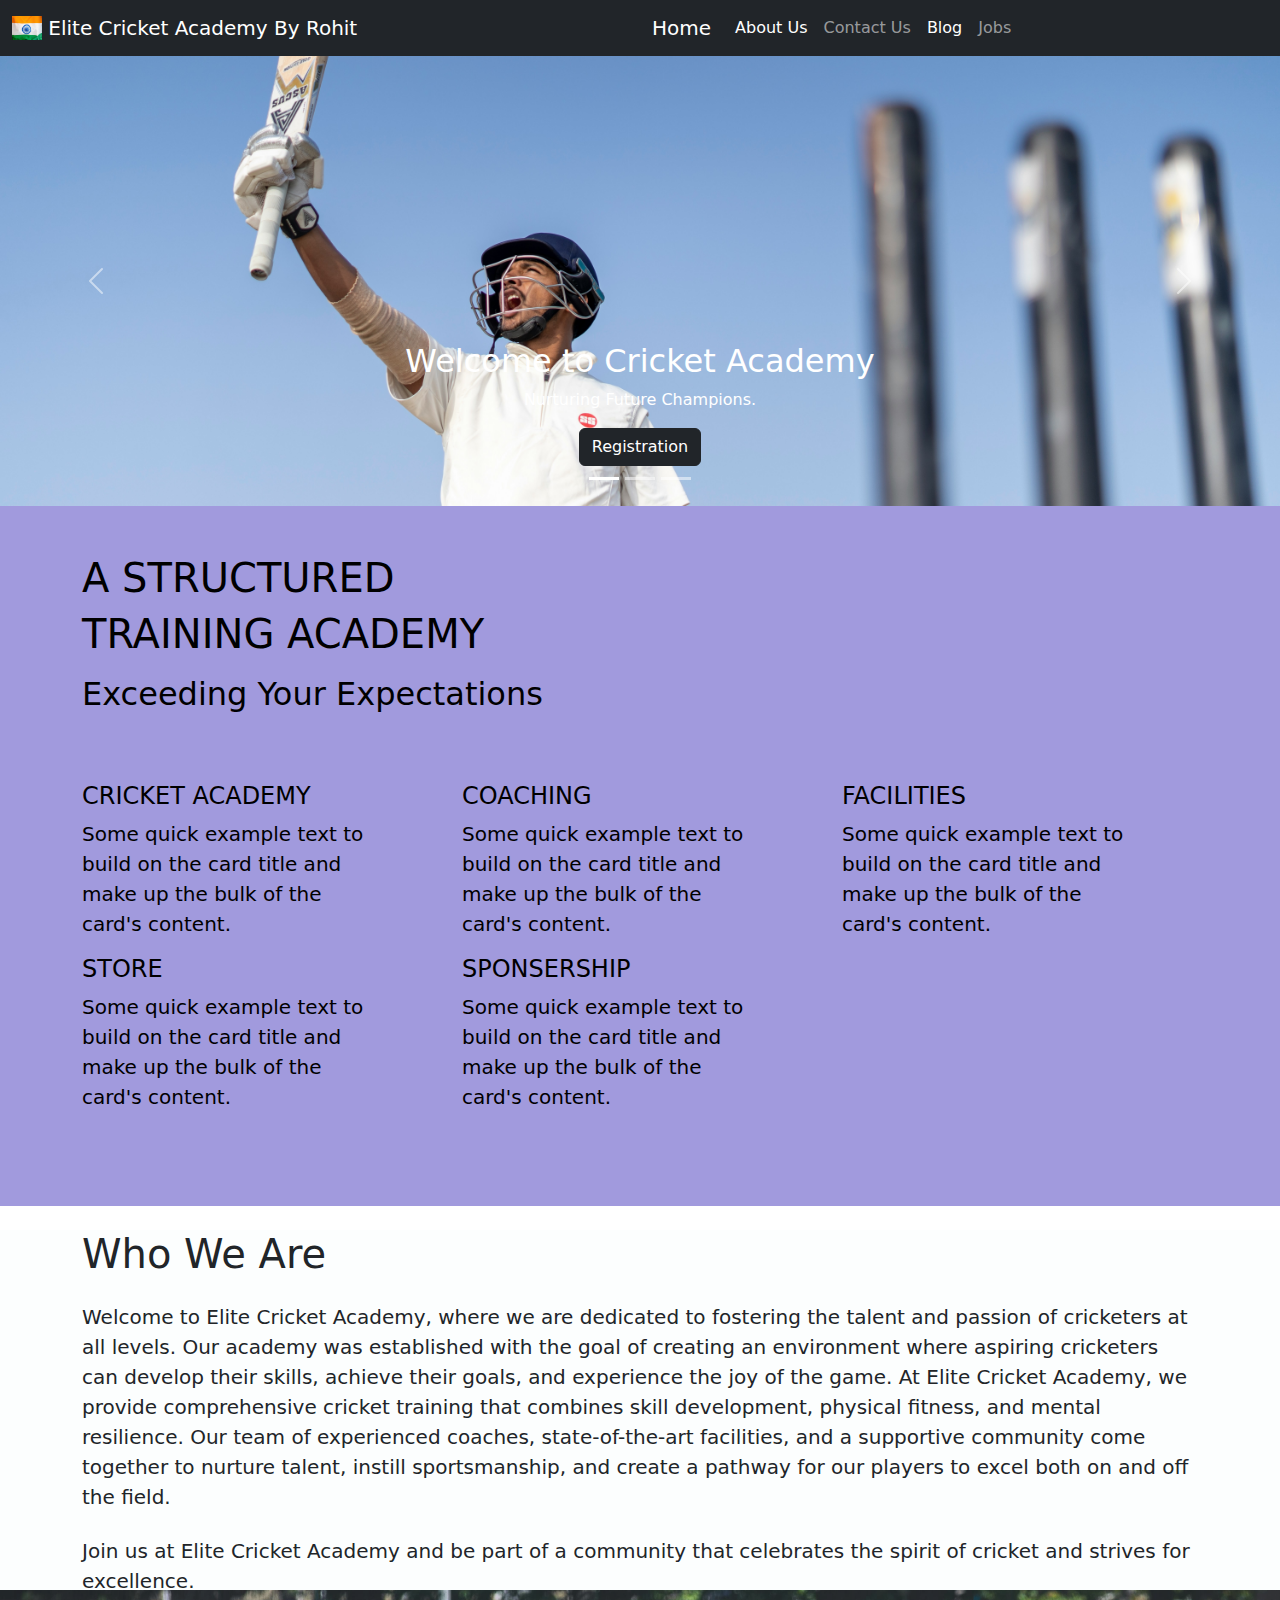
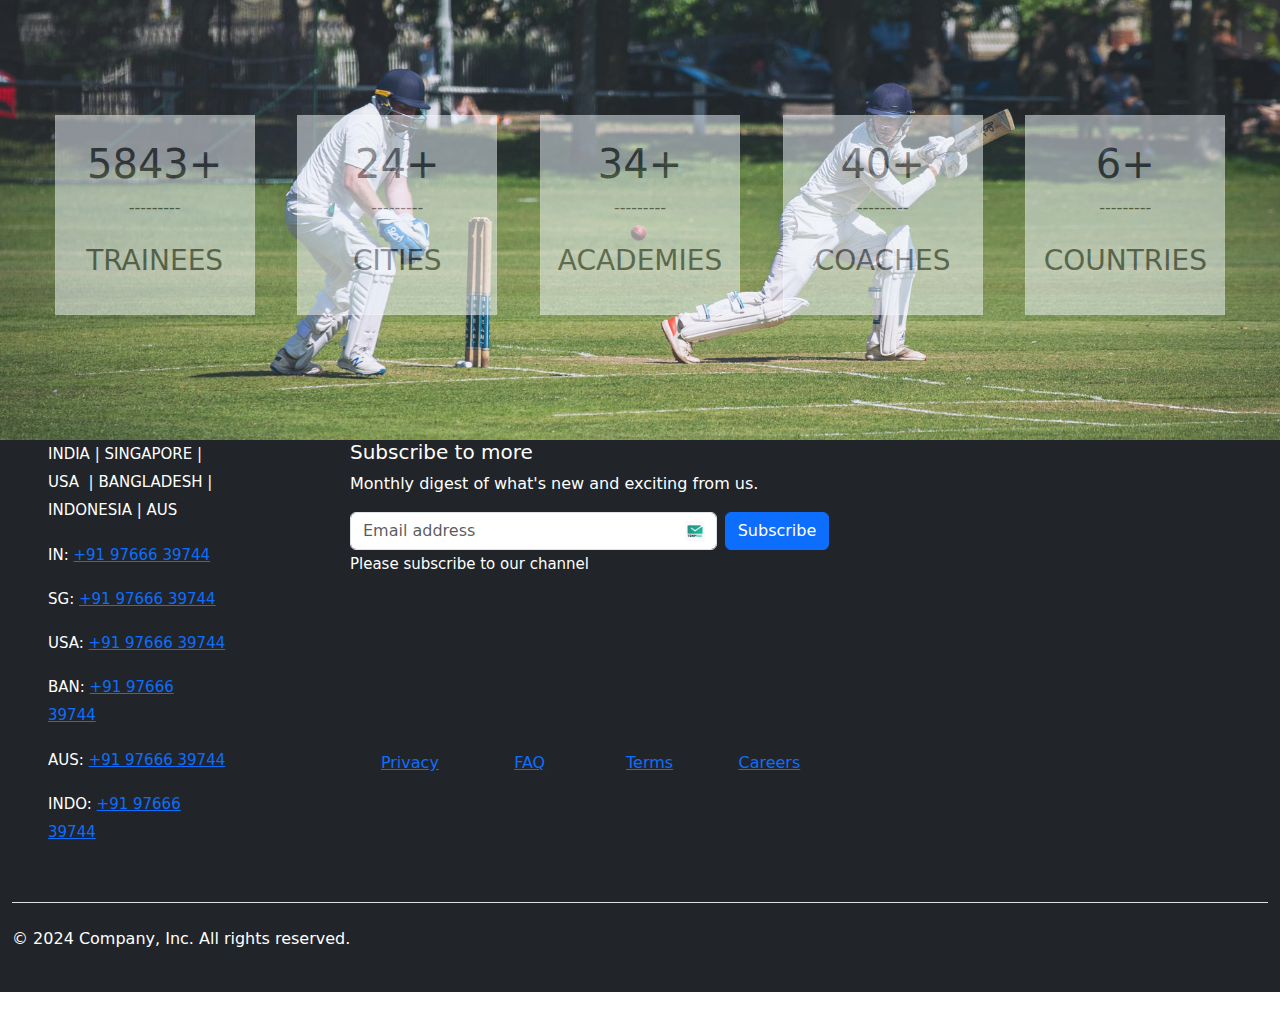
==== index.html @ fde20b73 "first commit" ====
<!doctype html>
<html lang="en">

<head>
    <meta charset="utf-8">
    <meta name="viewport" content="width=device-width, initial-scale=1">
    <title>Home</title>
    <link href="https://cdn.jsdelivr.net/npm/bootstrap@5.3.3/dist/css/bootstrap.min.css" rel="stylesheet"
        integrity="sha384-QWTKZyjpPEjISv5WaRU9OFeRpok6YctnYmDr5pNlyT2bRjXh0JMhjY6hW+ALEwIH" crossorigin="anonymous">




</head>

<body>
    <nav class="navbar navbar-expand-lg navbar-dark bg-dark">
        <div class="container-fluid">
            <a class="navbar-brand" href="#">
                <img src="logo.avif" alt="Logo" width="30" height="24" class="d-inline-block align-text-top">
                Elite Cricket Academy By Rohit
            </a>
        </div>
        <div class="container-fluid ">
            <a class="navbar-brand" href="index.html">Home</a>
            <button class="navbar-toggler" type="button" data-bs-toggle="collapse"
                data-bs-target="#navbarSupportedContent" aria-controls="navbarSupportedContent" aria-expanded="false"
                aria-label="Toggle navigation">
                <span class="navbar-toggler-icon"></span>
            </button>
            <div class="collapse navbar-collapse" id="navbarSupportedContent">
                <ul class="navbar-nav me-auto mb-3 mb-lg-0">
                    <li class="nav-item">
                        <a class="nav-link active" aria-current="page" href="aboutus.html">About Us</a>
                    </li>
                    <li class="nav-item">
                        <a class="nav-link" href="contactus.html"> Contact Us</a>
                    </li>
                    <li class="nav-item">
                        <a class="nav-link active" aria-current="page" href="blog.html">Blog</a>
                    </li>
                    <li class="nav-item">
                        <a class="nav-link" href="jobs.html"> Jobs</a>
                    </li>


                </ul>

            </div>
        </div>
    </nav>

    <div id="carouselExampleCaptions" class="carousel slide">
        <div class="carousel-indicators">
            <button type="button" data-bs-target="#carouselExampleCaptions" data-bs-slide-to="0" class="active"
                aria-current="true" aria-label="Slide 1"></button>
            <button type="button" data-bs-target="#carouselExampleCaptions" data-bs-slide-to="1"
                aria-label="Slide 2"></button>
            <button type="button" data-bs-target="#carouselExampleCaptions" data-bs-slide-to="2"
                aria-label="Slide 3"></button>
        </div>
        <div class="carousel-inner text-dark">
            <div class="carousel-item active">
                <img src="i.jpg" class="d-block w-100 " style="height: 450px; object-fit:cover;" alt="...">
                <div class="carousel-caption d-none d-md-block">
                    <h2>Welcome to Cricket Academy</h2>
                    <p>Nurturing Future Champions.</p>
                    <button type="button" class="btn btn-dark">Registration</button>

                </div>
            </div>
            <div class="carousel-item">
                <img src="k.jpg" class="d-block w-100" style="height: 450px; object-fit: cover;" alt="...">
                <div class="carousel-caption d-none d-md-block">
                    <h5>Welcome to Cricket Academy</h5>
                    <p>Nurturing Future Champions.</p>
                    <button type="button" class="btn btn-dark">Registration</button>
                </div>
            </div>
            <div class="carousel-item">
                <img src="j.jpg" class="d-block w-100" style="height: 450px; object-fit: cover;" alt="...">
                <div class="carousel-caption d-none d-md-block">
                    <h5>Welcome to Cricket Academy</h5>
                    <p>Nurturing Future Champions.</p>
                    <button type="button" class="btn btn-dark">Registration</button>
                </div>
            </div>
        </div>
        <button class="carousel-control-prev" type="button" data-bs-target="#carouselExampleCaptions"
            data-bs-slide="prev">
            <span class="carousel-control-prev-icon" aria-hidden="true"></span>
            <span class="visually-hidden">Previous</span>
        </button>
        <button class="carousel-control-next" type="button" data-bs-target="#carouselExampleCaptions"
            data-bs-slide="next">
            <span class="carousel-control-next-icon" aria-hidden="true"></span>
            <span class="visually-hidden">Next</span>
        </button>
    </div>

    <div class="container-fluid text-black" style="height: 700px; background-color: rgb(161, 154, 221);  ">

        <div class="container  pt-5">
            <h1 >
                A STRUCTURED
            </h1>
            <h1>TRAINING ACADEMY</h1>
        </div>
        <div class="container  pt-1">
            <p class="fs-2">Exceeding Your Expectations</p>
           
        </div>

        <div class="container text-center pt-5 " >
            <div class="row">
              <div class="col">
             
                <div class="  mb-3 " style="max-width: 18rem; background-color:rgb(161, 154, 221) ; text-align: left; ">
                    <div class="-header"> <h4>CRICKET ACADEMY</h4></div>
                    <div class="">
                      <p class="fs-5">Some quick example text to build on the card title and make up the bulk of the card's content.</p>
                    </div>
                  </div>
              </div>
              <div class="col">
               
                <div class=" mb-3" style="max-width: 18rem;background-color:rgb(161, 154, 221) ; text-align: left;">
                    <div class="card-header"><h4>COACHING</h4></div>
                    <div class="card-body">
                      <p class="fs-5">Some quick example text to build on the card title and make up the bulk of the card's content.</p>
                    </div>
                  </div>
              </div>
              <div class="col">
                
                <div class=" mb-3" style="max-width: 18rem;background-color:rgb(161, 154, 221) ; text-align: left;">
                    <div class="card-header"> <h4>FACILITIES</h4></div>
                    <div class="card-body">
                      <p class="fs-5">Some quick example text to build on the card title and make up the bulk of the card's content.</p>
                    </div>
                  </div>
              </div>
            </div>
            <div class="row">
              <div class="col">
              
                <div class=" mb-3" style="max-width: 18rem;background-color:rgb(161, 154, 221) ; text-align: left;">
                    <div class="card-header"><h4>STORE</h4></div>
                    <div class="card-body">
                      <p class="fs-5">Some quick example text to build on the card title and make up the bulk of the card's content.</p>
                    </div>
                  </div>
              </div>
              <div class="col">
                
                <div class=" mb-3" style="max-width: 18rem;background-color:rgb(161, 154, 221) ; text-align: left;">
                    <div class="card-header"><h4>SPONSERSHIP</h4></div>
                    <div class="card-body">
                      <p class="fs-5">Some quick example text to build on the card title and make up the bulk of the card's content.</p>
                    </div>
                  </div>
              </div>
              <div class="col">
             
                
              </div>
            </div>
          </div>
      

    </div>
    <div class="container-fluid" style="height: 360px; background-color:rgba(249, 252, 252, 0.424); ">

        <div class="container my-4">
            <h1 class="text-start">Who We Are</h1>
            <p class="my-4 fs-5">Welcome to Elite Cricket Academy, where we are dedicated to fostering the talent and
                passion of cricketers at all levels. Our academy was established with the goal of creating an
                environment where aspiring cricketers can develop their skills, achieve their goals, and experience the
                joy of the game.

                At Elite Cricket Academy, we provide comprehensive cricket training that combines skill development,
                physical fitness, and mental resilience. Our team of experienced coaches, state-of-the-art facilities,
                and a supportive community come together to nurture talent, instill sportsmanship, and create a pathway
                for our players to excel both on and off the field.

            </p>

            <p class="my-4 fs-5"> Join us at Elite Cricket Academy and be part of a community that celebrates the spirit
                of cricket and strives for excellence.</p>
        </div>

    </div>
    <div class="container-fluid d-flex align-items-center  justify-content-evenly text-white text-bg-light" style="height: 450px;   background-image: url('d.jpg');
   background-size: cover;
   background-position: center;
   opacity: 0.9;  ">



        <div class="border border-white text-center text-dark    " style="height: 200px; width: 200px; background-color: aliceblue; opacity: 0.5;">
            <h1 class="mt-4  ">5843+</h1>
            ---------
            <h3 class="mt-4">TRAINEES</h3>
        </div>
        <div class=" border border-white  text-center text-dark " style="height: 200px; width: 200px; background-color: aliceblue; opacity: 0.5;">
            <h1 class="mt-4">24+</h1>
            ---------
            <h3 class="mt-4">CITIES</h3>
        </div>
        <div class="border border-white text-center text-dark" style="height: 200px; width: 200px; background-color: aliceblue; opacity: 0.5;">
            <h1 class="mt-4">34+</h1>
            ---------
            <h3 class="mt-4">ACADEMIES</h3>
        </div>
        <div class="border border-white text-center text-dark" style="height: 200px; width: 200px; background-color: aliceblue; opacity: 0.5;">
            <h1 class="mt-4">40+</h1>
            ---------
            <h3 class="mt-4">COACHES</h3>
        </div>
        <div class="border border-white text-center text-dark" style="height: 200px; width: 200px;background-color: aliceblue; opacity: 0.5;">
            <h1 class="mt-4">6+</h1>
            ---------
            <h3 class="mt-4">COUNTRIES</h3>
        </div>



    </div>

    <div class="container-fluid bg-dark  ">
        <footer class="py-6 bg-dark text-white   ">
            <div class="row mx-4">
                <div class="col-6 col-md-2 mb-3">
                    <div id="comp-k3zvy3ms" class="HcOXKn c9GqVL QxJLC3 comp-k3zvy3ms wixui-rich-text"
                        data-testid="richTextElement">
                        <p class="font_9 wixui-rich-text__text Light" style="line-height:1.88em; font-size:15px;"><span
                                style="letter-spacing:normal;" class="wixui-rich-text__text"><span
                                    class="color_36 wixui-rich-text__text">INDIA | SINGAPORE | USA&nbsp; | BANGLADESH |
                                    INDONESIA | AUS</span></span></p>
                    </div>
                    <div id="comp-k43u6viu" class="HcOXKn c9GqVL QxJLC3 comp-k43u6viu wixui-rich-text"
                        data-testid="richTextElement">
                        <p class="font_9 wixui-rich-text__text" style="line-height:1.88em; font-size:15px;"><span
                                style="letter-spacing:normal;" class="wixui-rich-text__text"><span
                                    class="color_36 wixui-rich-text__text">IN: <a href="tel:+91 97666 39744"
                                        class="wixui-rich-text__text">+91 97666 39744</a></span></span></p>
                    </div>
                    <div id="comp-k43u6viu" class="HcOXKn c9GqVL QxJLC3 comp-k43u6viu wixui-rich-text"
                        data-testid="richTextElement">
                        <p class="font_9 wixui-rich-text__text" style="line-height:1.88em; font-size:15px;"><span
                                style="letter-spacing:normal;" class="wixui-rich-text__text"><span
                                    class="color_36 wixui-rich-text__text">SG: <a href="tel:+91 97666 39744"
                                        class="wixui-rich-text__text">+91 97666 39744</a></span></span></p>
                    </div>
                    <div id="comp-k43u6viu" class="HcOXKn c9GqVL QxJLC3 comp-k43u6viu wixui-rich-text"
                        data-testid="richTextElement">
                        <p class="font_9 wixui-rich-text__text" style="line-height:1.88em; font-size:15px;"><span
                                style="letter-spacing:normal;" class="wixui-rich-text__text"><span
                                    class="color_36 wixui-rich-text__text">USA: <a href="tel:+91 97666 39744"
                                        class="wixui-rich-text__text">+91 97666 39744</a></span></span></p>
                    </div>
                    <div id="comp-k43u6viu" class="HcOXKn c9GqVL QxJLC3 comp-k43u6viu wixui-rich-text"
                        data-testid="richTextElement">
                        <p class="font_9 wixui-rich-text__text" style="line-height:1.88em; font-size:15px;"><span
                                style="letter-spacing:normal;" class="wixui-rich-text__text"><span
                                    class="color_36 wixui-rich-text__text">BAN: <a href="tel:+91 97666 39744"
                                        class="wixui-rich-text__text">+91 97666 39744</a></span></span></p>
                    </div>
                    <div id="comp-k43u6viu" class="HcOXKn c9GqVL QxJLC3 comp-k43u6viu wixui-rich-text"
                        data-testid="richTextElement">
                        <p class="font_9 wixui-rich-text__text" style="line-height:1.88em; font-size:15px;"><span
                                style="letter-spacing:normal;" class="wixui-rich-text__text"><span
                                    class="color_36 wixui-rich-text__text">AUS: <a href="tel:+91 97666 39744"
                                        class="wixui-rich-text__text">+91 97666 39744</a></span></span></p>
                    </div>
                    <div id="comp-k43u6viu" class="HcOXKn c9GqVL QxJLC3 comp-k43u6viu wixui-rich-text"
                        data-testid="richTextElement">
                        <p class="font_9 wixui-rich-text__text" style="line-height:1.88em; font-size:15px;"><span
                                style="letter-spacing:normal;" class="wixui-rich-text__text"><span
                                    class="color_36 wixui-rich-text__text">INDO: <a href="tel:+91 97666 39744"
                                        class="wixui-rich-text__text">+91 97666 39744</a></span></span></p>
                    </div>
                </div>
                

                

                <div class="col-md-5 offset-md-1 mb-3">
                    <form>
                        <h5>Subscribe to more</h5>
                        <p>Monthly digest of what's new and exciting from us.</p>
                        <div class="d-flex flex-column flex-sm-row w-100 gap-2">
                            <label for="newsletter1" class="visually-hidden">Email address</label>
                            <input id="newsletter1" type="text" class="form-control" placeholder="Email address"
                                style="background-image: url(&quot;[data-uri]&quot;) !important; background-repeat: no-repeat; background-size: 20px; background-position: 97% center; cursor: auto;"
                                data-temp-mail-org="0">
                            <button class="btn btn-primary" type="button">Subscribe</button>
                        </div>
                    </form>

                    <div id="comp-kjo3x9ym" class="comp-kjo3x9ym SPY_vo">
                        <div data-mesh-id="comp-kjo3x9yminlineContent" data-testid="inline-content" class="">
                            <div data-mesh-id="comp-kjo3x9yminlineContent-gridContainer"
                                data-testid="mesh-container-content">
                                <div id="comp-k966z4g2" class="HcOXKn SxM0TO QxJLC3 comp-k966z4g2 wixui-rich-text"
                                    data-testid="richTextElement">
                                    <p class="font_9 wixui-rich-text__text"
                                        style="line-height:1.875em; font-size:15px;"><span
                                            style="color:rgb(255, 255, 255);" class="wixui-rich-text__text">Please
                                            subscribe to our channel</span></p>
                                </div>
                                <div id="comp-k966xl89" class="comp-k966xl89"><wix-iframe data-src=""
                                        class="EnSsXF"><iframe data-src="" scrolling="no" frameborder="0"
                                            allowfullscreen=""
                                            src="https://static.parastorage.com/services/editor-elements-library/dist/thunderbolt/media/iframe.deb83caf.html?channel=UCExe0mCtdJfN_K7kY80bpRA&amp;layout=full&amp;theme=default"></iframe>
                                        <div class="d2_Ji4"></div>
                                        <div class="PyuG2E"></div>
                                    </wix-iframe></div>
                            </div>
                        </div>
                    </div>




                    <div class="container text-center">
                        <div class="row align-items-center">
                            <div class="col">
                                <div class="comp-k4865m0l Vq4wYb" id="comp-k4865m0l" aria-disabled="false"><a
                                        data-testid="linkElement" href="#" target="_self"
                                        class="uUxqWY wixui-button PlZyDq" aria-disabled="false"><span
                                            class="wJVzSK wixui-button__label">Privacy</span></a></div>
                            </div>
                            <div class="col">
                                <div class="comp-k48695bv Vq4wYb" id="comp-k48695bv" aria-disabled="false"><a
                                        data-testid="linkElement" href="#" target="_self"
                                        class="uUxqWY wixui-button PlZyDq" aria-disabled="false"><span
                                            class="wJVzSK wixui-button__label">FAQ</span></a></div>
                            </div>
                            <div class="col">
                                <div class="comp-k4869mbw Vq4wYb" id="comp-k4869mbw" aria-disabled="false"><a
                                        data-testid="linkElement" href="#" target="_self"
                                        class="uUxqWY wixui-button PlZyDq" aria-disabled="false"><span
                                            class="wJVzSK wixui-button__label">Terms</span></a></div>
                            </div>
                            <div class="col">
                                <div class="comp-k48ezd4j Vq4wYb" id="comp-k48ezd4j" aria-disabled="false"><a
                                        data-testid="linkElement" href="#" target="_self"
                                        class="uUxqWY wixui-button PlZyDq" aria-disabled="false"><span
                                            class="wJVzSK wixui-button__label">Careers</span></a></div>
                            </div>
                        </div>
                    </div>

                </div>
            </div>

            <div class="d-flex flex-column flex-sm-row justify-content-between py-4 my-4 border-top">
                <p>© 2024 Company, Inc. All rights reserved.</p>
                <ul class="list-unstyled d-flex">
                    <li class="ms-3"><a class="link-body-emphasis" href="#"><svg class="bi" width="24" height="24">
                                <use xlink:href="#twitter"></use>
                            </svg></a></li>
                    <li class="ms-3"><a class="link-body-emphasis" href="#"><svg class="bi" width="24" height="24">
                                <use xlink:href="#instagram"></use>
                            </svg></a></li>
                    <li class="ms-3"><a class="link-body-emphasis" href="#"><svg class="bi" width="24" height="24">
                                <use xlink:href="#facebook"></use>
                            </svg></a></li>
                </ul>
            </div>
        </footer>
    </div>
    <script src="https://cdn.jsdelivr.net/npm/bootstrap@5.3.3/dist/js/bootstrap.bundle.min.js"
        integrity="sha384-YvpcrYf0tY3lHB60NNkmXc5s9fDVZLESaAA55NDzOxhy9GkcIdslK1eN7N6jIeHz"
        crossorigin="anonymous"></script>
</body>

</html>
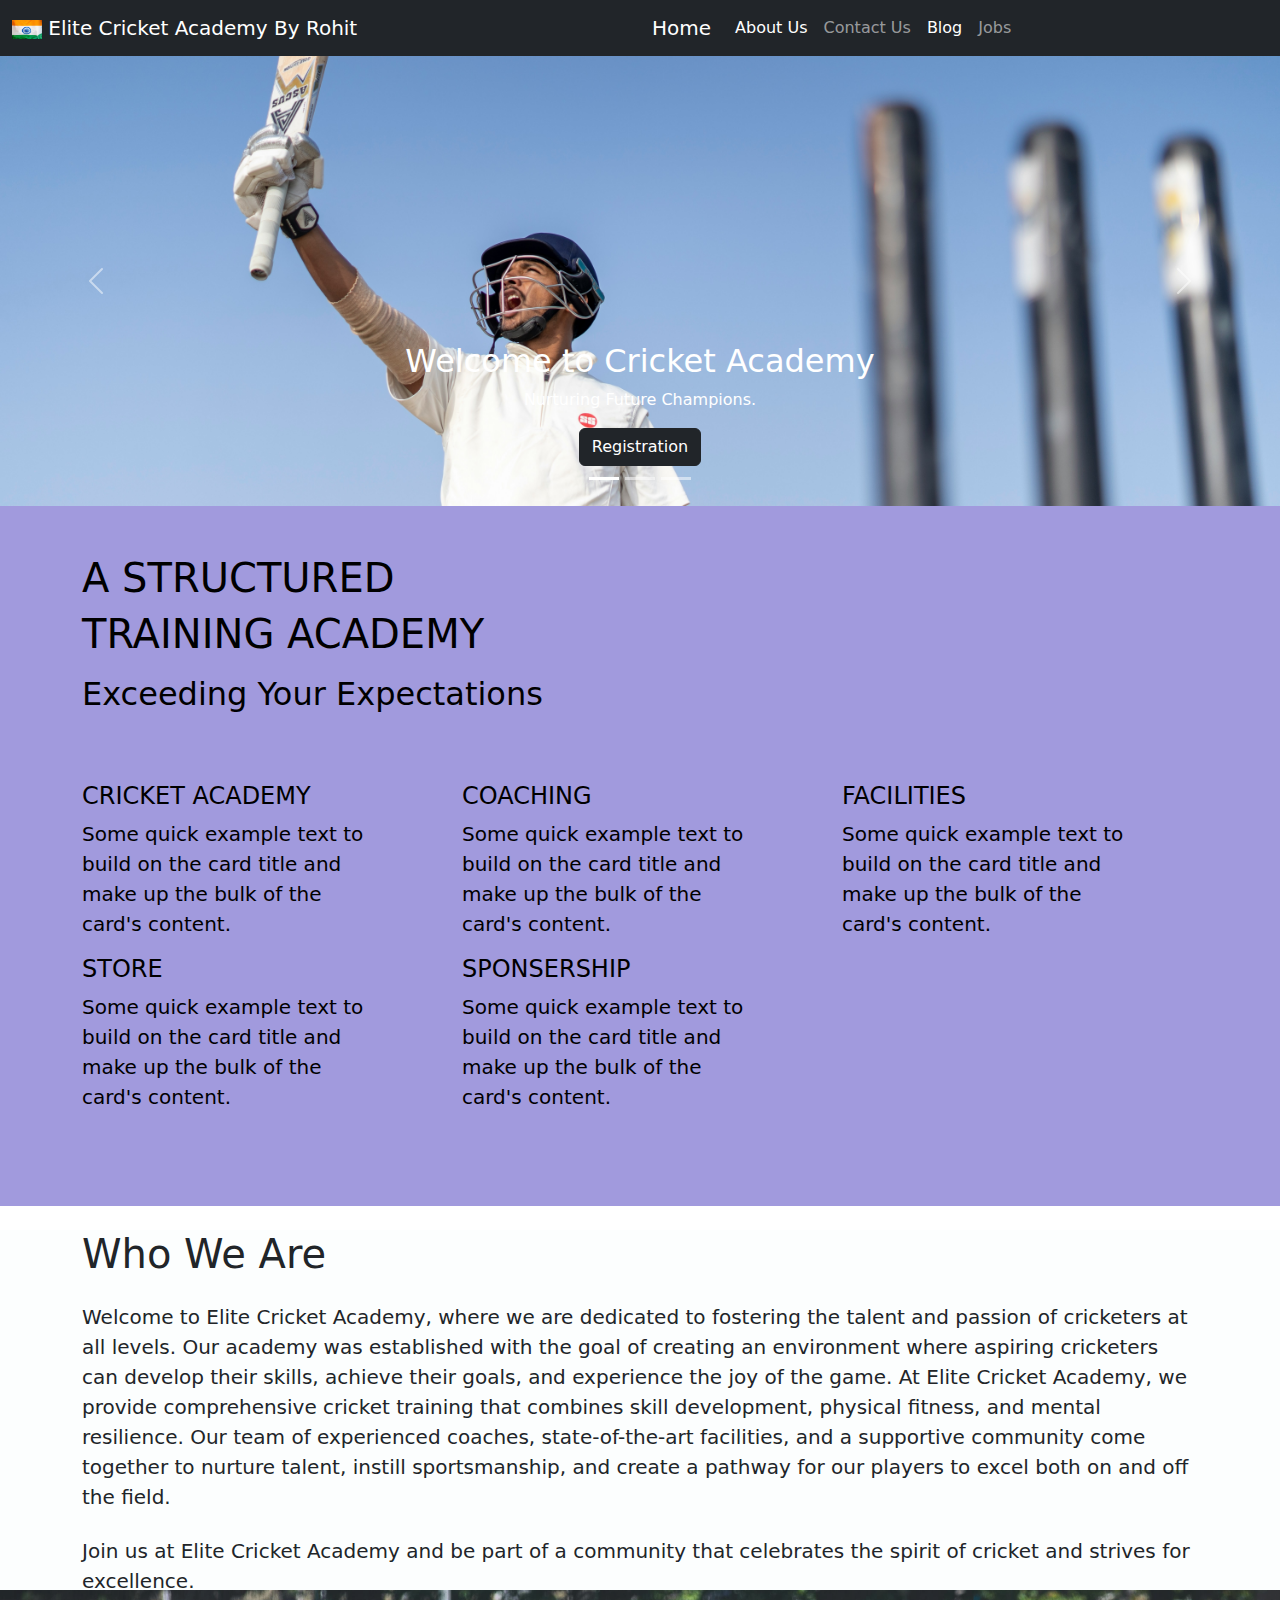
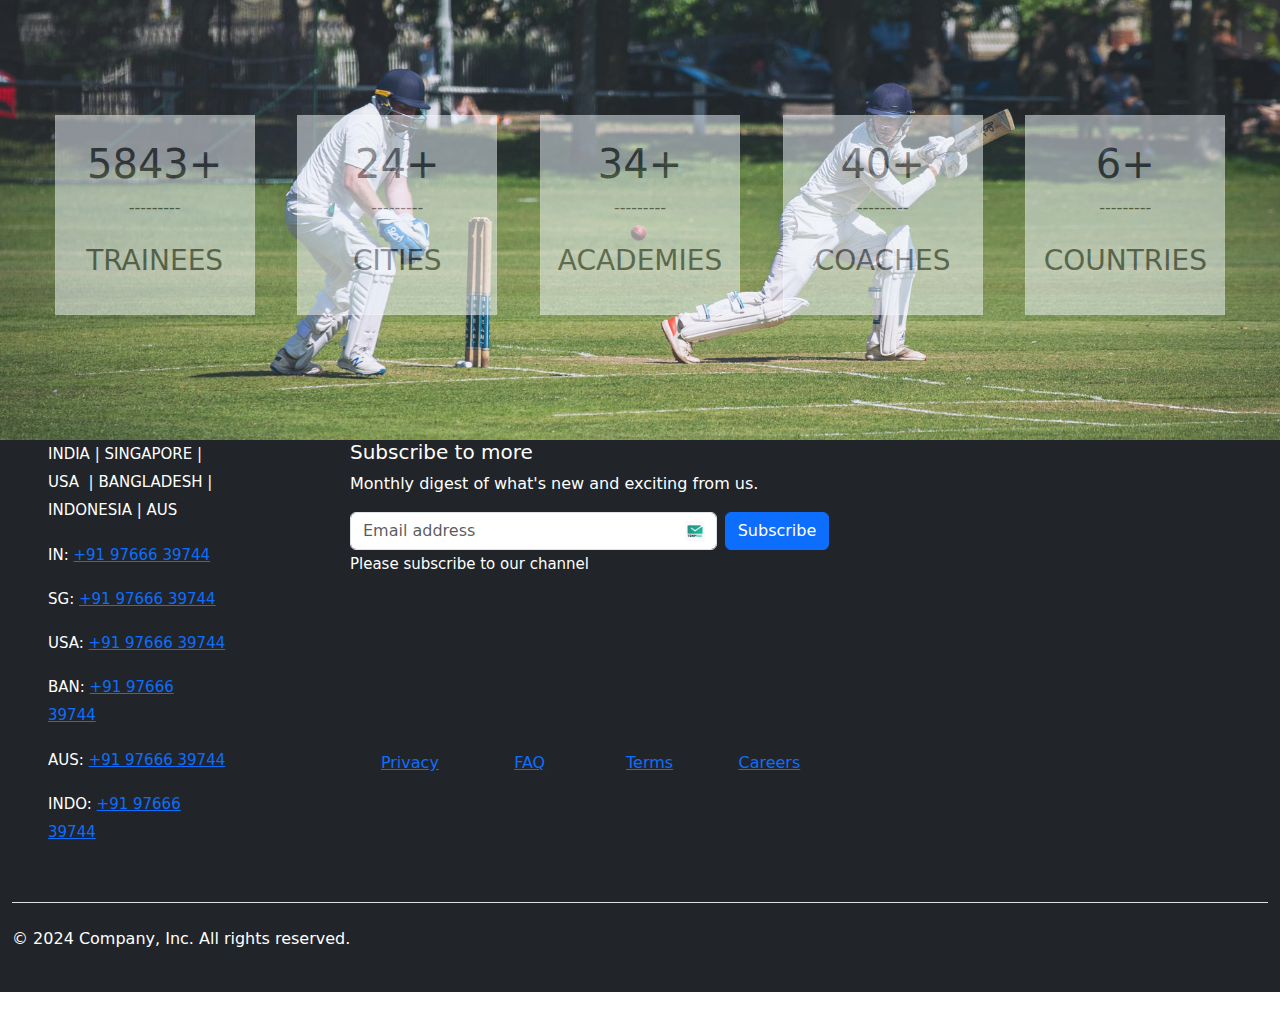
==== commit c388bcc4: "third commit" ====
--- a/index.html
+++ b/index.html
@@ -17,7 +17,7 @@
     <nav class="navbar navbar-expand-lg navbar-dark bg-dark">
         <div class="container-fluid">
             <a class="navbar-brand" href="#">
-                <img src="logo.avif" alt="Logo" width="30" height="24" class="d-inline-block align-text-top">
+                <img src="images/logo.avif" alt="Logo" class="img-fluid" width="30" height="24" class="d-inline-block align-text-top">
                 Elite Cricket Academy By Rohit
             </a>
         </div>
@@ -61,7 +61,7 @@
         </div>
         <div class="carousel-inner text-dark">
             <div class="carousel-item active">
-                <img src="i.jpg" class="d-block w-100 " style="height: 450px; object-fit:cover;" alt="...">
+                <img src="images/i.jpg" class="d-block w-100 img-fluid " style="height: 450px; object-fit:cover;" alt="...">
                 <div class="carousel-caption d-none d-md-block">
                     <h2>Welcome to Cricket Academy</h2>
                     <p>Nurturing Future Champions.</p>
@@ -70,7 +70,7 @@
                 </div>
             </div>
             <div class="carousel-item">
-                <img src="k.jpg" class="d-block w-100" style="height: 450px; object-fit: cover;" alt="...">
+                <img src="images/k.jpg" class="d-block w-100 img-fluid" style="height: 450px; object-fit: cover;" alt="...">
                 <div class="carousel-caption d-none d-md-block">
                     <h5>Welcome to Cricket Academy</h5>
                     <p>Nurturing Future Champions.</p>
@@ -78,7 +78,7 @@
                 </div>
             </div>
             <div class="carousel-item">
-                <img src="j.jpg" class="d-block w-100" style="height: 450px; object-fit: cover;" alt="...">
+                <img src="images/j.jpg" class="d-block w-100 img-fluid" style="height: 450px; object-fit: cover;" alt="...">
                 <div class="carousel-caption d-none d-md-block">
                     <h5>Welcome to Cricket Academy</h5>
                     <p>Nurturing Future Champions.</p>
@@ -169,7 +169,7 @@
       
 
     </div>
-    <div class="container-fluid" style="height: 360px; background-color:rgba(249, 252, 252, 0.424); ">
+    <div class="container-fluid " style="height: 360px; background-color:rgba(249, 252, 252, 0.424); ">
 
         <div class="container my-4">
             <h1 class="text-start">Who We Are</h1>
@@ -190,7 +190,7 @@
         </div>
 
     </div>
-    <div class="container-fluid d-flex align-items-center  justify-content-evenly text-white text-bg-light" style="height: 450px;   background-image: url('d.jpg');
+    <div class="container-fluid d-flex align-items-center  justify-content-evenly text-white text-bg-light img-fluid" style="height: 450px;   background-image: url('images/d.jpg');
    background-size: cover;
    background-position: center;
    opacity: 0.9;  ">
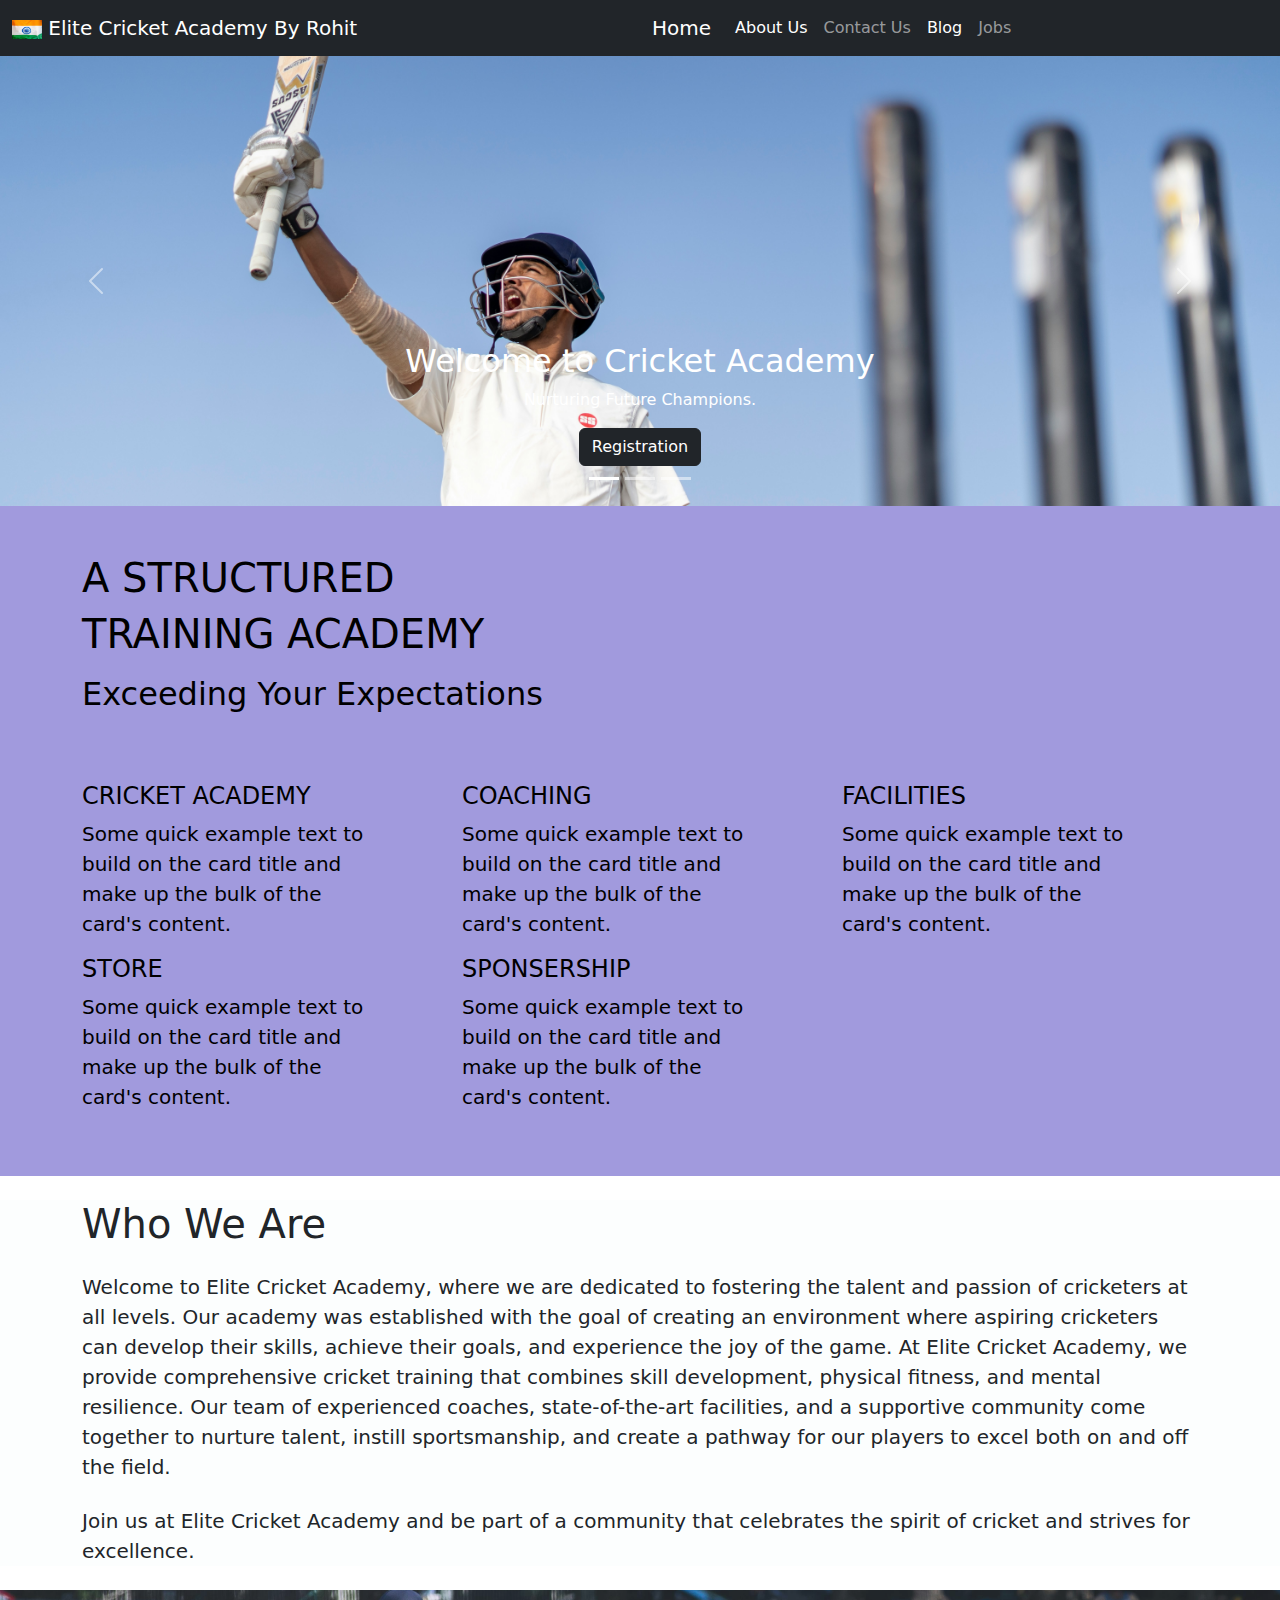
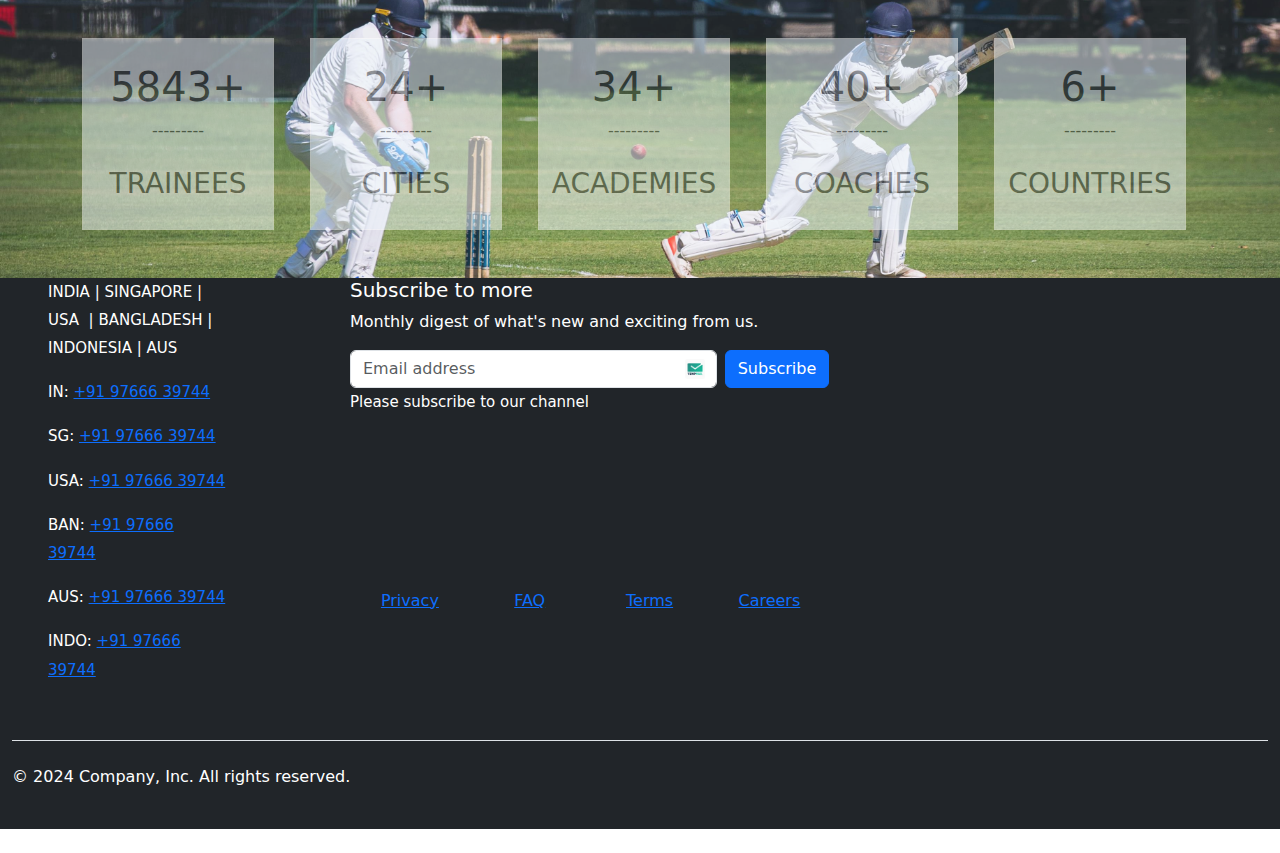
==== commit d3a990ec: "final commit" ====
--- a/index.html
+++ b/index.html
@@ -17,7 +17,8 @@
     <nav class="navbar navbar-expand-lg navbar-dark bg-dark">
         <div class="container-fluid">
             <a class="navbar-brand" href="#">
-                <img src="images/logo.avif" alt="Logo" class="img-fluid" width="30" height="24" class="d-inline-block align-text-top">
+                <img src="images/logo.avif" alt="Logo" class="img-fluid" width="30" height="24"
+                    class="d-inline-block align-text-top">
                 Elite Cricket Academy By Rohit
             </a>
         </div>
@@ -61,7 +62,8 @@
         </div>
         <div class="carousel-inner text-dark">
             <div class="carousel-item active">
-                <img src="images/i.jpg" class="d-block w-100 img-fluid " style="height: 450px; object-fit:cover;" alt="...">
+                <img src="images/i.jpg" class="d-block w-100 img-fluid " style="height: 450px; object-fit:cover;"
+                    alt="...">
                 <div class="carousel-caption d-none d-md-block">
                     <h2>Welcome to Cricket Academy</h2>
                     <p>Nurturing Future Champions.</p>
@@ -70,7 +72,8 @@
                 </div>
             </div>
             <div class="carousel-item">
-                <img src="images/k.jpg" class="d-block w-100 img-fluid" style="height: 450px; object-fit: cover;" alt="...">
+                <img src="images/k.jpg" class="d-block w-100 img-fluid" style="height: 450px; object-fit: cover;"
+                    alt="...">
                 <div class="carousel-caption d-none d-md-block">
                     <h5>Welcome to Cricket Academy</h5>
                     <p>Nurturing Future Champions.</p>
@@ -78,7 +81,8 @@
                 </div>
             </div>
             <div class="carousel-item">
-                <img src="images/j.jpg" class="d-block w-100 img-fluid" style="height: 450px; object-fit: cover;" alt="...">
+                <img src="images/j.jpg" class="d-block w-100 img-fluid" style="height: 450px; object-fit: cover;"
+                    alt="...">
                 <div class="carousel-caption d-none d-md-block">
                     <h5>Welcome to Cricket Academy</h5>
                     <p>Nurturing Future Champions.</p>
@@ -98,78 +102,94 @@
         </button>
     </div>
 
-    <div class="container-fluid text-black" style="height: 700px; background-color: rgb(161, 154, 221);  ">
+    <div class="container-fluid text-black pb-5" style="height: auto; background-color: rgb(161, 154, 221);  ">
 
         <div class="container  pt-5">
-            <h1 >
+            <h1>
                 A STRUCTURED
             </h1>
             <h1>TRAINING ACADEMY</h1>
         </div>
         <div class="container  pt-1">
             <p class="fs-2">Exceeding Your Expectations</p>
-           
-        </div>
-
-        <div class="container text-center pt-5 " >
+
+        </div>
+
+        <div class="container text-center pt-5 ">
             <div class="row">
-              <div class="col">
-             
-                <div class="  mb-3 " style="max-width: 18rem; background-color:rgb(161, 154, 221) ; text-align: left; ">
-                    <div class="-header"> <h4>CRICKET ACADEMY</h4></div>
-                    <div class="">
-                      <p class="fs-5">Some quick example text to build on the card title and make up the bulk of the card's content.</p>
-                    </div>
-                  </div>
-              </div>
-              <div class="col">
-               
-                <div class=" mb-3" style="max-width: 18rem;background-color:rgb(161, 154, 221) ; text-align: left;">
-                    <div class="card-header"><h4>COACHING</h4></div>
-                    <div class="card-body">
-                      <p class="fs-5">Some quick example text to build on the card title and make up the bulk of the card's content.</p>
-                    </div>
-                  </div>
-              </div>
-              <div class="col">
-                
-                <div class=" mb-3" style="max-width: 18rem;background-color:rgb(161, 154, 221) ; text-align: left;">
-                    <div class="card-header"> <h4>FACILITIES</h4></div>
-                    <div class="card-body">
-                      <p class="fs-5">Some quick example text to build on the card title and make up the bulk of the card's content.</p>
-                    </div>
-                  </div>
-              </div>
+                <div class="col">
+
+                    <div class="  mb-3 "
+                        style="max-width: 18rem; background-color:rgb(161, 154, 221) ; text-align: left; ">
+                        <div class="-header">
+                            <h4>CRICKET ACADEMY</h4>
+                        </div>
+                        <div class="">
+                            <p class="fs-5">Some quick example text to build on the card title and make up the bulk of
+                                the card's content.</p>
+                        </div>
+                    </div>
+                </div>
+                <div class="col">
+
+                    <div class=" mb-3" style="max-width: 18rem;background-color:rgb(161, 154, 221) ; text-align: left;">
+                        <div class="card-header">
+                            <h4>COACHING</h4>
+                        </div>
+                        <div class="card-body">
+                            <p class="fs-5">Some quick example text to build on the card title and make up the bulk of
+                                the card's content.</p>
+                        </div>
+                    </div>
+                </div>
+                <div class="col">
+
+                    <div class=" mb-3" style="max-width: 18rem;background-color:rgb(161, 154, 221) ; text-align: left;">
+                        <div class="card-header">
+                            <h4>FACILITIES</h4>
+                        </div>
+                        <div class="card-body">
+                            <p class="fs-5">Some quick example text to build on the card title and make up the bulk of
+                                the card's content.</p>
+                        </div>
+                    </div>
+                </div>
             </div>
             <div class="row">
-              <div class="col">
-              
-                <div class=" mb-3" style="max-width: 18rem;background-color:rgb(161, 154, 221) ; text-align: left;">
-                    <div class="card-header"><h4>STORE</h4></div>
-                    <div class="card-body">
-                      <p class="fs-5">Some quick example text to build on the card title and make up the bulk of the card's content.</p>
-                    </div>
-                  </div>
-              </div>
-              <div class="col">
-                
-                <div class=" mb-3" style="max-width: 18rem;background-color:rgb(161, 154, 221) ; text-align: left;">
-                    <div class="card-header"><h4>SPONSERSHIP</h4></div>
-                    <div class="card-body">
-                      <p class="fs-5">Some quick example text to build on the card title and make up the bulk of the card's content.</p>
-                    </div>
-                  </div>
-              </div>
-              <div class="col">
-             
-                
-              </div>
-            </div>
-          </div>
-      
+                <div class="col">
+
+                    <div class=" mb-3" style="max-width: 18rem;background-color:rgb(161, 154, 221) ; text-align: left;">
+                        <div class="card-header">
+                            <h4>STORE</h4>
+                        </div>
+                        <div class="card-body">
+                            <p class="fs-5">Some quick example text to build on the card title and make up the bulk of
+                                the card's content.</p>
+                        </div>
+                    </div>
+                </div>
+                <div class="col">
+
+                    <div class=" mb-3" style="max-width: 18rem;background-color:rgb(161, 154, 221) ; text-align: left;">
+                        <div class="card-header">
+                            <h4>SPONSERSHIP</h4>
+                        </div>
+                        <div class="card-body">
+                            <p class="fs-5">Some quick example text to build on the card title and make up the bulk of
+                                the card's content.</p>
+                        </div>
+                    </div>
+                </div>
+                <div class="col">
+
+
+                </div>
+            </div>
+        </div>
+
 
     </div>
-    <div class="container-fluid " style="height: 360px; background-color:rgba(249, 252, 252, 0.424); ">
+    <div class="container-fluid " style="height: auto; background-color:rgba(249, 252, 252, 0.424); ">
 
         <div class="container my-4">
             <h1 class="text-start">Who We Are</h1>
@@ -190,38 +210,62 @@
         </div>
 
     </div>
-    <div class="container-fluid d-flex align-items-center  justify-content-evenly text-white text-bg-light img-fluid" style="height: 450px;   background-image: url('images/d.jpg');
-   background-size: cover;
-   background-position: center;
-   opacity: 0.9;  ">
-
-
-
-        <div class="border border-white text-center text-dark    " style="height: 200px; width: 200px; background-color: aliceblue; opacity: 0.5;">
-            <h1 class="mt-4  ">5843+</h1>
-            ---------
-            <h3 class="mt-4">TRAINEES</h3>
-        </div>
-        <div class=" border border-white  text-center text-dark " style="height: 200px; width: 200px; background-color: aliceblue; opacity: 0.5;">
-            <h1 class="mt-4">24+</h1>
-            ---------
-            <h3 class="mt-4">CITIES</h3>
-        </div>
-        <div class="border border-white text-center text-dark" style="height: 200px; width: 200px; background-color: aliceblue; opacity: 0.5;">
-            <h1 class="mt-4">34+</h1>
-            ---------
-            <h3 class="mt-4">ACADEMIES</h3>
-        </div>
-        <div class="border border-white text-center text-dark" style="height: 200px; width: 200px; background-color: aliceblue; opacity: 0.5;">
-            <h1 class="mt-4">40+</h1>
-            ---------
-            <h3 class="mt-4">COACHES</h3>
-        </div>
-        <div class="border border-white text-center text-dark" style="height: 200px; width: 200px;background-color: aliceblue; opacity: 0.5;">
-            <h1 class="mt-4">6+</h1>
-            ---------
-            <h3 class="mt-4">COUNTRIES</h3>
-        </div>
+    <div class="container-fluid d-flex justify-content-evenly text-white text-bg-light img-fluid  pt-5 pb-5"
+        style="height: auto;   background-image: url('images/d.jpg');background-size: cover; background-position: center;opacity: 0.9;  ">
+
+        <div class="container text-center">
+            <div class="row">
+                <div class="col">
+                    <div class="border border-white text-center text-dark    "
+                        style="height: 12rem; width: 12rem; background-color: aliceblue; opacity: 0.5;">
+                        <h1 class="mt-4  ">5843+</h1>
+                        ---------
+                        <h3 class="mt-4">TRAINEES</h3>
+                    </div>
+
+                </div>
+                <div class="col">
+                    <div class=" border border-white  text-center text-dark "
+                        style="height: 12rem; width: 12rem; background-color: aliceblue; opacity: 0.5;">
+                        <h1 class="mt-4">24+</h1>
+                        ---------
+                        <h3 class="mt-4">CITIES</h3>
+                    </div>
+                </div>
+                <div class="col">
+                    <div class="border border-white text-center text-dark"
+                        style="height: 12rem; width: 12rem; background-color: aliceblue; opacity: 0.5;">
+                        <h1 class="mt-4">34+</h1>
+                        ---------
+                        <h3 class="mt-4">ACADEMIES</h3>
+                    </div>
+                </div>
+                <div class="col">
+                    <div class="border border-white text-center text-dark"
+                        style="height: 12rem; width: 12rem; background-color: aliceblue; opacity: 0.5;">
+                        <h1 class="mt-4">40+</h1>
+                        ---------
+                        <h3 class="mt-4">COACHES</h3>
+                    </div>
+                </div>
+                <div class="col">
+
+                    <div class="border border-white text-center text-dark"
+                        style="height: 12rem; width: 12rem; background-color: aliceblue; opacity: 0.5;">
+                        <h1 class="mt-4">6+</h1>
+                        ---------
+                        <h3 class="mt-4">COUNTRIES</h3>
+                    </div>
+                </div>
+
+            </div>
+
+        </div>
+
+
+
+
+
 
 
 
@@ -281,9 +325,9 @@
                                         class="wixui-rich-text__text">+91 97666 39744</a></span></span></p>
                     </div>
                 </div>
-                
-
-                
+
+
+
 
                 <div class="col-md-5 offset-md-1 mb-3">
                     <form>
